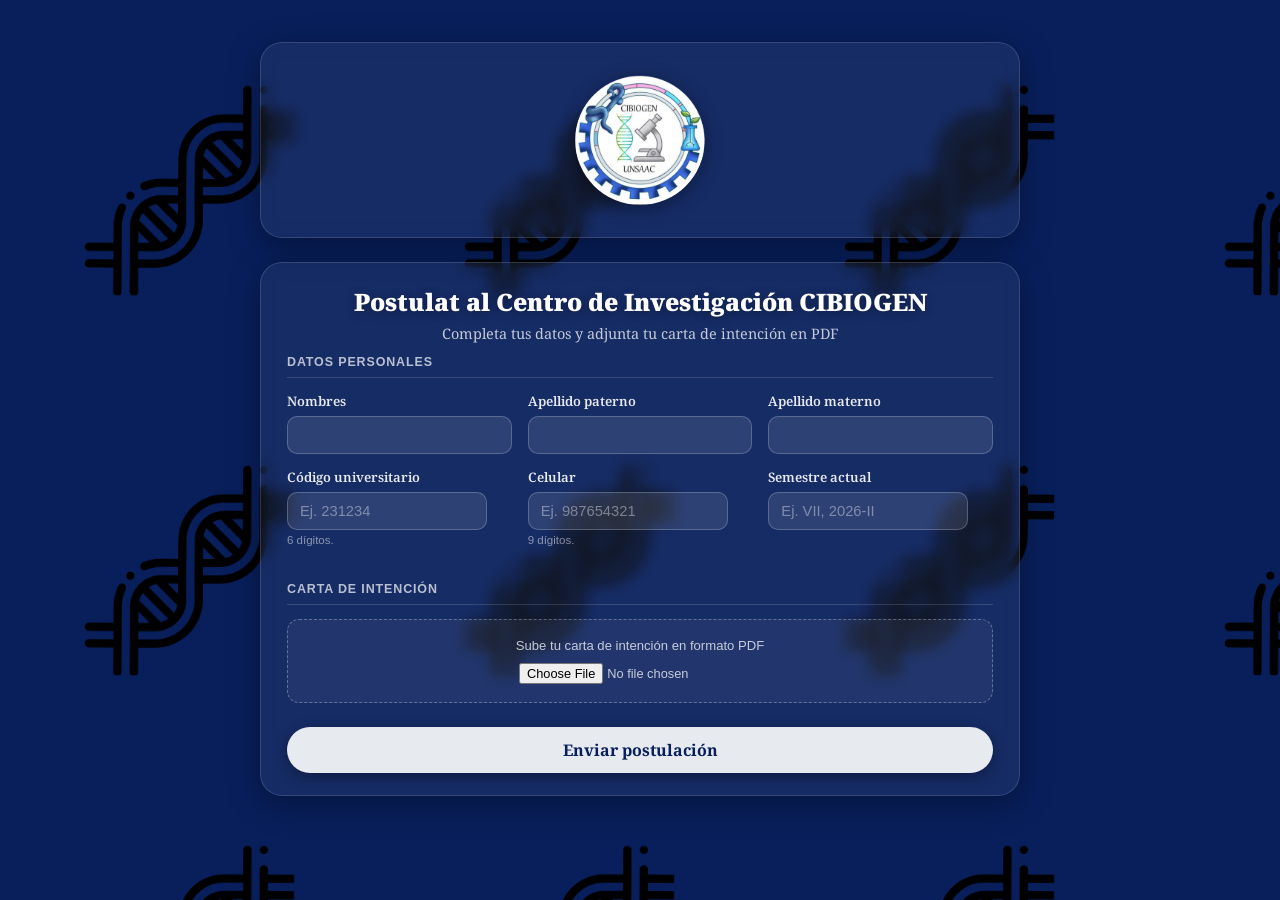
==== formulario/index.html @ a4a94ccf "Añadir formulario de postulación aislado en /formulario" ====
<!DOCTYPE html>
<html lang="es">
<head>
	<base target="_top">
	<meta charset="UTF-8">
	<meta name="viewport" content="width=device-width, initial-scale=1.0">
	<link rel="stylesheet" href="style.css">
	<title>CIBIOGEN · Postulación</title>

	<link rel="preconnect" href="https://fonts.googleapis.com">
	<link rel="preconnect" href="https://fonts.gstatic.com" crossorigin>
	<link href="https://fonts.googleapis.com/css2?family=Noto+Serif:ital,wght@0,100..900;1,100..900&display=swap" rel="stylesheet">

	<link rel="icon" type="image/png" sizes="32x32" href="cibiogen.png">
	<link rel="shortcut icon" href="cibiogen.png">
	<meta name="theme-color" content="#081F5C">
</head>

<body>
	<div class="carta">
		<div class="box-titulo">
			<img class="logo-cibiogen" src="cibiogen.png" alt="Logo CIBIOGEN">
		</div>
	</div>

	<div class="carta">
		<div class="form-titulo">
			<h1>Postulat al Centro de Investigación CIBIOGEN</h1>
			<p>Completa tus datos y adjunta tu carta de intención en PDF</p>
		</div>

		<!-- Pantalla de éxito -->
		<div class="pantalla-exito-form" id="pantalla-exito">
			<div class="icono-exito">✅</div>
			<h2>¡Postulación enviada!</h2>
			<p id="texto-exito">Tu inscripción fue registrada correctamente.</p>
			<br>
			<button type="button" class="btn-reiniciar-form" onclick="reiniciar()">Registrar otra postulación</button>
		</div>

		<form id="formPostulacion" novalidate>
			<div class="seccion-form">
				<h3>Datos personales</h3>
				<div class="fila-form tres">
					<div class="campo-form">
						<label for="nombres">Nombres</label>
						<input type="text" id="nombres" name="nombres" required>
					</div>
					<div class="campo-form">
						<label for="apellidoPaterno">Apellido paterno</label>
						<input type="text" id="apellidoPaterno" name="apellidoPaterno" required>
					</div>
					<div class="campo-form">
						<label for="apellidoMaterno">Apellido materno</label>
						<input type="text" id="apellidoMaterno" name="apellidoMaterno" required>
					</div>
				</div>
				<div class="fila-form tres">
					<div class="campo-form corto">
						<label for="codigo">Código universitario</label>
						<input type="text" id="codigo" name="codigo" maxlength="6" pattern="[0-9]{6}" inputmode="numeric" placeholder="Ej. 231234" required>
						<div class="ayuda-form">6 dígitos.</div>
					</div>
					<div class="campo-form corto">
						<label for="celular">Celular</label>
						<input type="tel" id="celular" name="celular" maxlength="9" pattern="[0-9]{9}" inputmode="numeric" placeholder="Ej. 987654321" required>
						<div class="ayuda-form">9 dígitos.</div>
					</div>
					<div class="campo-form corto">
						<label for="semestre">Semestre actual</label>
						<input type="text" id="semestre" name="semestre" placeholder="Ej. VII, 2026-II" required>
					</div>
				</div>
			</div>

			<div class="seccion-form">
				<h3>Carta de intención</h3>
				<div class="archivo-input-form">
					Sube tu carta de intención en formato PDF
					<br>
					<input type="file" id="carta" name="carta" accept="application/pdf" required>
				</div>
			</div>

			<button type="submit" id="btnEnviar" class="btn-enviar-form">Enviar postulación</button>
			<div id="mensaje-form"></div>
		</form>
	</div>

	<script src="common.js"></script>
	<script>
		const form = document.getElementById('formPostulacion');
		const btnEnviar = document.getElementById('btnEnviar');
		const mensaje = document.getElementById('mensaje-form');
		const pantallaExito = document.getElementById('pantalla-exito');

		activarLimpiezaDeErrores(form);

		function reiniciar() {
			reiniciarFormularioGenerico(form, pantallaExito);
		}

		function validarFormato() {
			const codigo = document.getElementById('codigo').value.trim();
			const celular = document.getElementById('celular').value.trim();
			const carta = document.getElementById('carta').files[0];

			let error = '';
			if (!/^[0-9]{6}$/.test(codigo)) error = 'El código universitario debe tener exactamente 6 dígitos (ej. 231234).';
			else if (!/^[0-9]{9}$/.test(celular)) error = 'El celular debe tener exactamente 9 dígitos.';
			else if (!carta) error = 'Adjunta tu carta de intención en PDF.';
			else if (!/\.pdf$/i.test(carta.name)) error = 'La carta de intención debe ser un archivo PDF.';
			return error;
		}

		form.addEventListener('submit', async function (e) {
			e.preventDefault();

			if (formularioTieneEspaciosVacios(form)) {
				mensaje.className = 'error';
				mensaje.textContent = 'Hay campos sin completar (marcados en rojo). Revisa que no queden vacíos ni con solo espacios.';
				return;
			}

			const errorFormato = validarFormato();
			if (errorFormato) {
				mensaje.className = 'error';
				mensaje.textContent = errorFormato;
				return;
			}

			btnEnviar.disabled = true;
			btnEnviar.textContent = 'Enviando...';
			mensaje.className = '';

			const archivoCarta = document.getElementById('carta').files[0];
			const cartaBase64 = await leerArchivoComoBase64(archivoCarta);
			const cartaNombre = archivoCarta ? archivoCarta.name : '';

			const datos = {
				cartaBase64: cartaBase64,
				cartaNombre: cartaNombre,
				nombres: document.getElementById('nombres').value.trim(),
				apellidoPaterno: document.getElementById('apellidoPaterno').value.trim(),
				apellidoMaterno: document.getElementById('apellidoMaterno').value.trim(),
				codigo: document.getElementById('codigo').value.trim(),
				celular: document.getElementById('celular').value.trim(),
				semestre: document.getElementById('semestre').value.trim()
			};

			enviarPostulacion(datos)
				.then(function (respuesta) {
					btnEnviar.disabled = false;
					btnEnviar.textContent = 'Enviar postulación';
					if (respuesta.ok) {
						document.getElementById('texto-exito').textContent = respuesta.mensaje;
						form.style.display = 'none';
						pantallaExito.classList.add('visible');
					} else {
						mensaje.className = 'error';
						mensaje.textContent = respuesta.mensaje;
					}
				})
				.catch(function (error) {
					btnEnviar.disabled = false;
					btnEnviar.textContent = 'Enviar postulación';
					mensaje.className = 'error';
					mensaje.textContent = 'Error: ' + error.message;
				});
		});
	</script>
</body>
</html>
---- formulario/style.css ----
@import url('https://fonts.googleapis.com/css2?family=Noto+Serif:ital,wght@0,100..900;1,100..900&display=swap');

/* RESET BOTONES */
button {
    font-family: inherit;
    font-size: inherit;
    -webkit-appearance: none;
    -moz-appearance: none;
    appearance: none;
    background: none;
    border: none;
    padding: 0;
    margin: 0;
    cursor: pointer;
    outline: none;
}

/* GENERAL / BODY */
body {
    background-color: rgb(8, 31, 92);
    background-image: url(ADN.png);
    background-repeat: repeat;
    background-size: 380px;
    font-family: Arial, sans-serif;
    margin: 0;
    padding: 30px 0;
    display: flex;
    flex-direction: column;
    align-items: center;
    justify-content: flex-start;
    width: 100%;
    min-height: 100vh;
    box-sizing: border-box;
}

/* CARTAS — ESTILO TRANSPARENTE */
.carta {
    width: 88%;
    max-width: 760px;
    margin: 12px auto;
    background: rgba(255, 255, 255, 0.06);
    backdrop-filter: blur(8px);
    -webkit-backdrop-filter: blur(8px);
    padding: 22px 26px;
    box-shadow: 0 8px 32px rgba(0, 0, 0, 0.35);
    border: 1px solid rgba(255, 255, 255, 0.14);
    border-radius: 22px;
    color: #ffffff;
    box-sizing: border-box;
}

.box-titulo {
    text-align: center;
    padding: 10px 0;
    display: flex;
    justify-content: center;
    align-items: center;
    width: 100%;
}

.logo-cibiogen {
    width: 130px;
    height: 130px;
    border-radius: 50%;
    display: block;
    object-fit: contain;
    box-shadow: 0 4px 18px rgba(0, 0, 0, 0.35);
}

/* TITULO DEL FORMULARIO */
.form-titulo {
    text-align: center;
    margin-bottom: 4px;
}

.form-titulo h1 {
    color: #ffffff;
    font-family: 'Noto Serif', serif;
    font-weight: 900;
    font-size: 1.5rem;
    margin: 0 0 6px;
    text-shadow: 0 2px 10px rgba(0, 0, 0, 0.35);
}

.form-titulo p {
    color: rgba(255, 255, 255, 0.75);
    font-family: 'Noto Serif', serif;
    font-size: 0.9rem;
    margin: 0 auto;
    max-width: 480px;
}

/* SECCIONES DEL FORMULARIO */
.seccion-form, .seccion-form *, .fila-form, .fila-form * {
    box-sizing: border-box;
}

.seccion-form {
    text-align: left;
    width: 100%;
    margin-top: 22px;
}

.seccion-form:first-of-type {
    margin-top: 12px;
}

.seccion-form h3 {
    color: rgba(255, 255, 255, 0.7);
    font-size: 0.78rem;
    font-weight: 700;
    text-transform: uppercase;
    letter-spacing: .07em;
    margin: 0 0 14px;
    padding-bottom: 8px;
    border-bottom: 1px solid rgba(255, 255, 255, 0.14);
}

.campo-form {
    margin-bottom: 14px;
}

.campo-form label {
    display: block;
    font-size: 0.82rem;
    font-weight: 600;
    color: rgba(255, 255, 255, 0.9);
    margin-bottom: 6px;
    font-family: 'Noto Serif', serif;
}

.campo-form .ayuda-form {
    font-size: 0.72rem;
    color: rgba(255, 255, 255, 0.5);
    margin-top: 4px;
}

.campo-form input[type="text"],
.campo-form input[type="tel"],
.campo-form select {
    width: 100%;
    max-width: 420px;
    padding: 10px 12px;
    border-radius: 10px;
    border: 1.5px solid rgba(255, 255, 255, 0.22);
    background: rgba(255, 255, 255, 0.1);
    color: #ffffff;
    font-family: Arial, sans-serif;
    font-size: 0.92rem;
    transition: border-color 0.2s ease, background 0.2s ease;
}

.campo-form select option {
    color: #000;
}

.campo-form input::placeholder {
    color: rgba(255, 255, 255, 0.4);
}

.campo-form input:focus,
.campo-form select:focus {
    outline: none;
    border-color: #9db8e8;
    background: rgba(255, 255, 255, 0.16);
}

.campo-form.corto input {
    max-width: 200px;
}

.fila-form {
    display: grid;
    grid-template-columns: 1fr;
    gap: 4px 16px;
}

.oculto-form {
    display: none !important;
}

/* SUBIDA DE PDF */
.archivo-input-form {
    border: 1.5px dashed rgba(255, 255, 255, 0.3);
    border-radius: 12px;
    padding: 18px;
    text-align: center;
    font-size: 0.82rem;
    color: rgba(255, 255, 255, 0.75);
    background: rgba(255, 255, 255, 0.05);
}

.archivo-input-form input {
    margin-top: 10px;
    color: rgba(255, 255, 255, 0.75);
    font-size: 0.8rem;
}

/* BOTON DE ENVIO */
.btn-enviar-form {
    display: block;
    width: 100%;
    margin-top: 24px;
    padding: 12px 16px;
    border: none;
    border-radius: 25px;
    background: rgba(255, 255, 255, 0.9);
    color: rgb(8, 31, 92);
    font-family: 'Noto Serif', serif;
    font-weight: 700;
    font-size: 1rem;
    cursor: pointer;
    box-shadow: 0 4px 14px rgba(0, 0, 0, 0.35);
    transition: all 0.2s ease;
}

.btn-enviar-form:hover {
    background: #ffffff;
}

.btn-enviar-form:disabled {
    opacity: 0.6;
    cursor: default;
}

/* ESTADOS Y EXITO */
#mensaje-form {
    margin-top: 16px;
    padding: 12px 14px;
    border-radius: 10px;
    font-size: 0.85rem;
    display: none;
    box-sizing: border-box;
}

#mensaje-form.ok {
    display: block;
    background: rgba(76, 175, 80, 0.2);
    color: #c8e6c9;
    border: 1px solid rgba(165, 214, 167, 0.4);
}

#mensaje-form.error {
    display: block;
    background: rgba(185, 39, 14, 0.2);
    color: #ffcdc0;
    border: 1px solid rgba(255, 138, 101, 0.4);
}

.campo-invalido-form {
    border-color: #ff8a65 !important;
    box-shadow: 0 0 0 1px #ff8a65;
    background: rgba(185, 39, 14, 0.18) !important;
}

.pantalla-exito-form {
    display: none;
    text-align: center;
}

.pantalla-exito-form.visible {
    display: block;
}

.pantalla-exito-form .icono-exito {
    font-size: 2.6rem;
    margin-bottom: 10px;
}

.pantalla-exito-form h2 {
    color: #ffffff;
    font-family: 'Noto Serif', serif;
    font-size: 1.2rem;
    margin: 0 0 8px;
}

.pantalla-exito-form p {
    color: rgba(255, 255, 255, 0.75);
    font-size: 0.88rem;
}

.btn-reiniciar-form {
    margin-top: 14px;
    background: rgba(255, 255, 255, 0.14);
    color: #fff;
    border: none;
    border-radius: 999px;
    padding: 10px 20px;
    font-weight: 600;
    cursor: pointer;
}

.btn-reiniciar-form:hover {
    background: rgba(255, 255, 255, 0.24);
}

/* SCROLLBAR */
html {
    scrollbar-width: thin;
    scrollbar-color: #2a52ad rgba(0, 0, 0, 0.35);
}

::-webkit-scrollbar {
    width: 10px;
    height: 10px;
}

::-webkit-scrollbar-track {
    background: rgba(0, 0, 0, 0.35);
}

::-webkit-scrollbar-thumb {
    background: linear-gradient(180deg, #9db8e8, #1e3f8f);
    border-radius: 20px;
    border: 2px solid rgba(0, 0, 0, 0.35);
}

::-webkit-scrollbar-thumb:hover {
    background: linear-gradient(180deg, #b9c4de, #2a52ad);
}

/* RESPONSIVE */
@media (min-width: 640px) {
    .fila-form.tres { grid-template-columns: 1fr 1fr 1fr; }
}

@media (min-width: 768px) {
    .carta {
        width: 70%;
    }
}

@media (max-width: 480px) {
    .carta {
        padding: 18px 16px;
    }
}
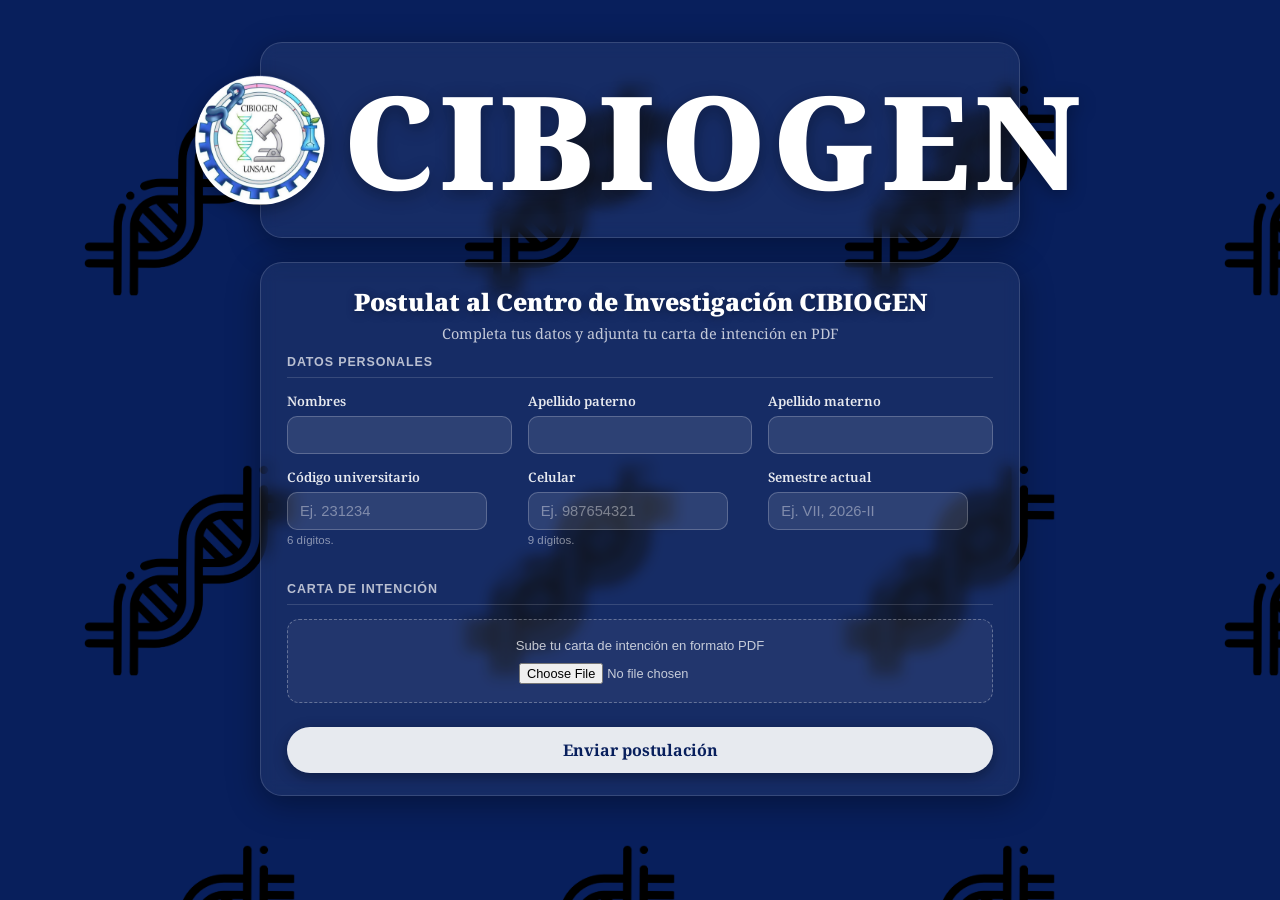
==== commit 98640d82: "Formulario: agregar Codigo.gs (backend Apps Script), cabecera CIBIOGEN y README" ====
--- a/formulario/index.html
+++ b/formulario/index.html
@@ -20,6 +20,7 @@
 	<div class="carta">
 		<div class="box-titulo">
 			<img class="logo-cibiogen" src="cibiogen.png" alt="Logo CIBIOGEN">
+			<span class="titulo-cibiogen">CIBIOGEN</span>
 		</div>
 	</div>
 
--- a/formulario/style.css
+++ b/formulario/style.css
@@ -55,6 +55,7 @@
     display: flex;
     justify-content: center;
     align-items: center;
+    gap: 18px;
     width: 100%;
 }
 
@@ -65,6 +66,18 @@
     display: block;
     object-fit: contain;
     box-shadow: 0 4px 18px rgba(0, 0, 0, 0.35);
+}
+
+.titulo-cibiogen {
+    font-family: 'Noto Serif', serif;
+    font-weight: 900;
+    font-size: 130px;
+    line-height: 130px;
+    letter-spacing: .04em;
+    color: #ffffff;
+    display: block;
+    text-shadow: 0 4px 18px rgba(0, 0, 0, 0.35);
+    white-space: nowrap;
 }
 
 /* TITULO DEL FORMULARIO */
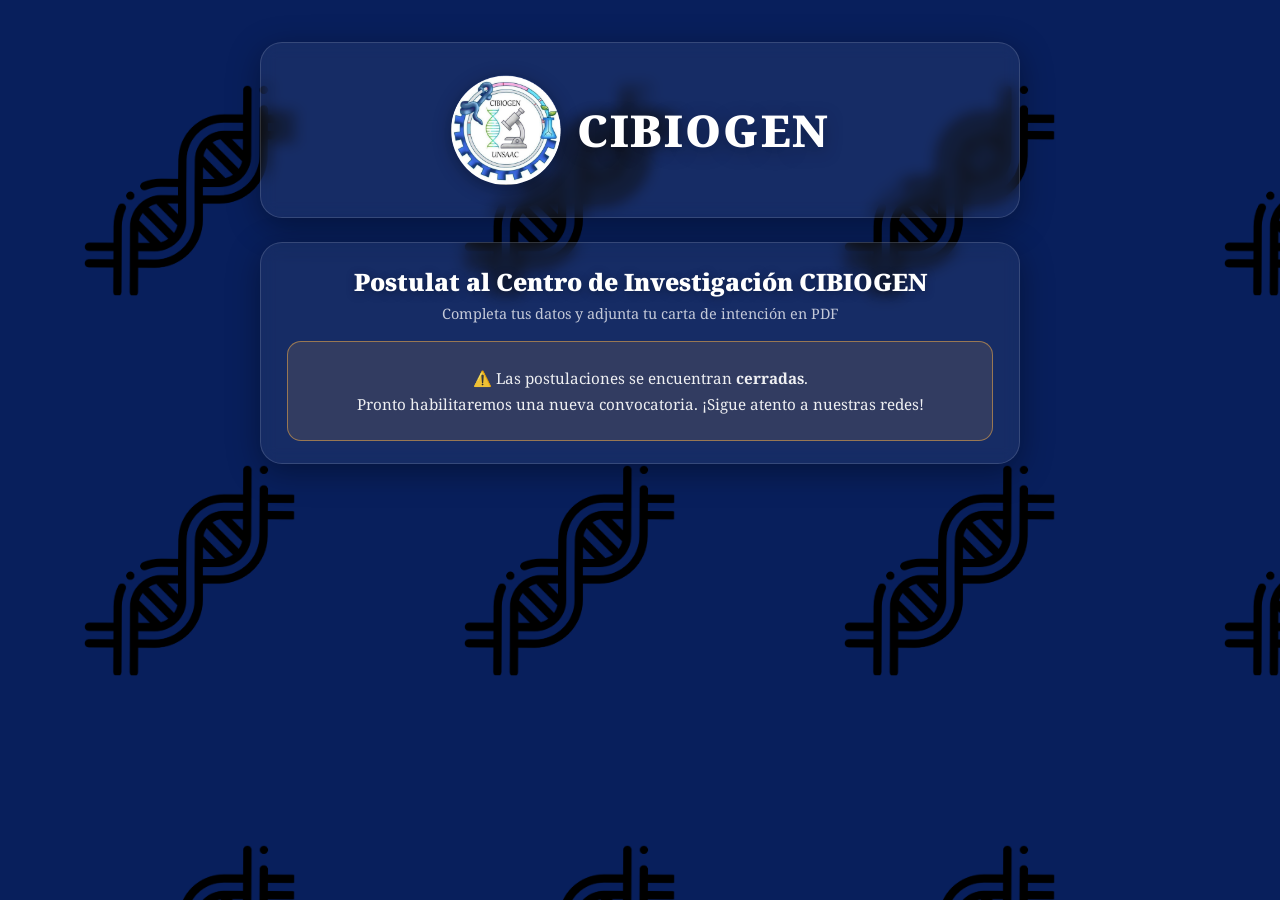
==== commit 8d658ad0: "Formulario: desactivar postulaciones desde el front (aviso + bloqueo)" ====
--- a/formulario/index.html
+++ b/formulario/index.html
@@ -28,6 +28,11 @@
 		<div class="form-titulo">
 			<h1>Postulat al Centro de Investigación CIBIOGEN</h1>
 			<p>Completa tus datos y adjunta tu carta de intención en PDF</p>
+		</div>
+
+		<div id="aviso-cerrado" class="aviso-cerrado-form">
+			<p>⚠️ Las postulaciones se encuentran <strong>cerradas</strong>.</p>
+			<p>Pronto habilitaremos una nueva convocatoria. ¡Sigue atento a nuestras redes!</p>
 		</div>
 
 		<!-- Pantalla de éxito -->
@@ -95,6 +100,13 @@
 		const mensaje = document.getElementById('mensaje-form');
 		const pantallaExito = document.getElementById('pantalla-exito');
 
+		if (!FORMULARIO_ACTIVO) {
+			document.getElementById('aviso-cerrado').style.display = 'block';
+			form.style.display = 'none';
+		} else {
+			document.getElementById('aviso-cerrado').style.display = 'none';
+		}
+
 		activarLimpiezaDeErrores(form);
 
 		function reiniciar() {
@@ -116,6 +128,12 @@
 
 		form.addEventListener('submit', async function (e) {
 			e.preventDefault();
+
+			if (!FORMULARIO_ACTIVO) {
+				mensaje.className = 'error';
+				mensaje.textContent = 'Las postulaciones se encuentran cerradas en este momento.';
+				return;
+			}
 
 			if (formularioTieneEspaciosVacios(form)) {
 				mensaje.className = 'error';
--- a/formulario/style.css
+++ b/formulario/style.css
@@ -55,24 +55,25 @@
     display: flex;
     justify-content: center;
     align-items: center;
-    gap: 18px;
+    gap: 16px;
     width: 100%;
 }
 
 .logo-cibiogen {
-    width: 130px;
-    height: 130px;
+    width: 110px;
+    height: 110px;
     border-radius: 50%;
     display: block;
     object-fit: contain;
+    flex-shrink: 0;
     box-shadow: 0 4px 18px rgba(0, 0, 0, 0.35);
 }
 
 .titulo-cibiogen {
     font-family: 'Noto Serif', serif;
     font-weight: 900;
-    font-size: 130px;
-    line-height: 130px;
+    font-size: clamp(26px, 6vw, 44px);
+    line-height: 1.1;
     letter-spacing: .04em;
     color: #ffffff;
     display: block;
@@ -192,6 +193,24 @@
     display: none !important;
 }
 
+/* AVISO DE POSTULACIONES CERRADAS */
+.aviso-cerrado-form {
+    display: none;
+    text-align: center;
+    padding: 20px 18px;
+    margin-top: 18px;
+    border-radius: 14px;
+    border: 1.5px solid rgba(255, 179, 71, 0.5);
+    background: rgba(255, 179, 71, 0.12);
+}
+
+.aviso-cerrado-form p {
+    margin: 6px 0;
+    color: rgba(255, 255, 255, 0.92);
+    font-size: 0.95rem;
+    font-family: 'Noto Serif', serif;
+}
+
 /* SUBIDA DE PDF */
 .archivo-input-form {
     border: 1.5px dashed rgba(255, 255, 255, 0.3);
@@ -343,8 +362,36 @@
     }
 }
 
-@media (max-width: 480px) {
+@media (max-width: 520px) {
     .carta {
         padding: 18px 16px;
     }
+
+    .box-titulo {
+        flex-direction: column;
+        gap: 8px;
+    }
+
+    .logo-cibiogen {
+        width: 96px;
+        height: 96px;
+    }
+
+    .campo-form input[type="text"],
+    .campo-form input[type="tel"],
+    .campo-form select,
+    .campo-form.corto input {
+        max-width: none;
+        font-size: 16px;
+        padding: 12px;
+    }
+
+    .campo-form label {
+        font-size: 0.9rem;
+    }
+
+    .btn-enviar-form {
+        font-size: 1.05rem;
+        padding: 14px 16px;
+    }
 }
